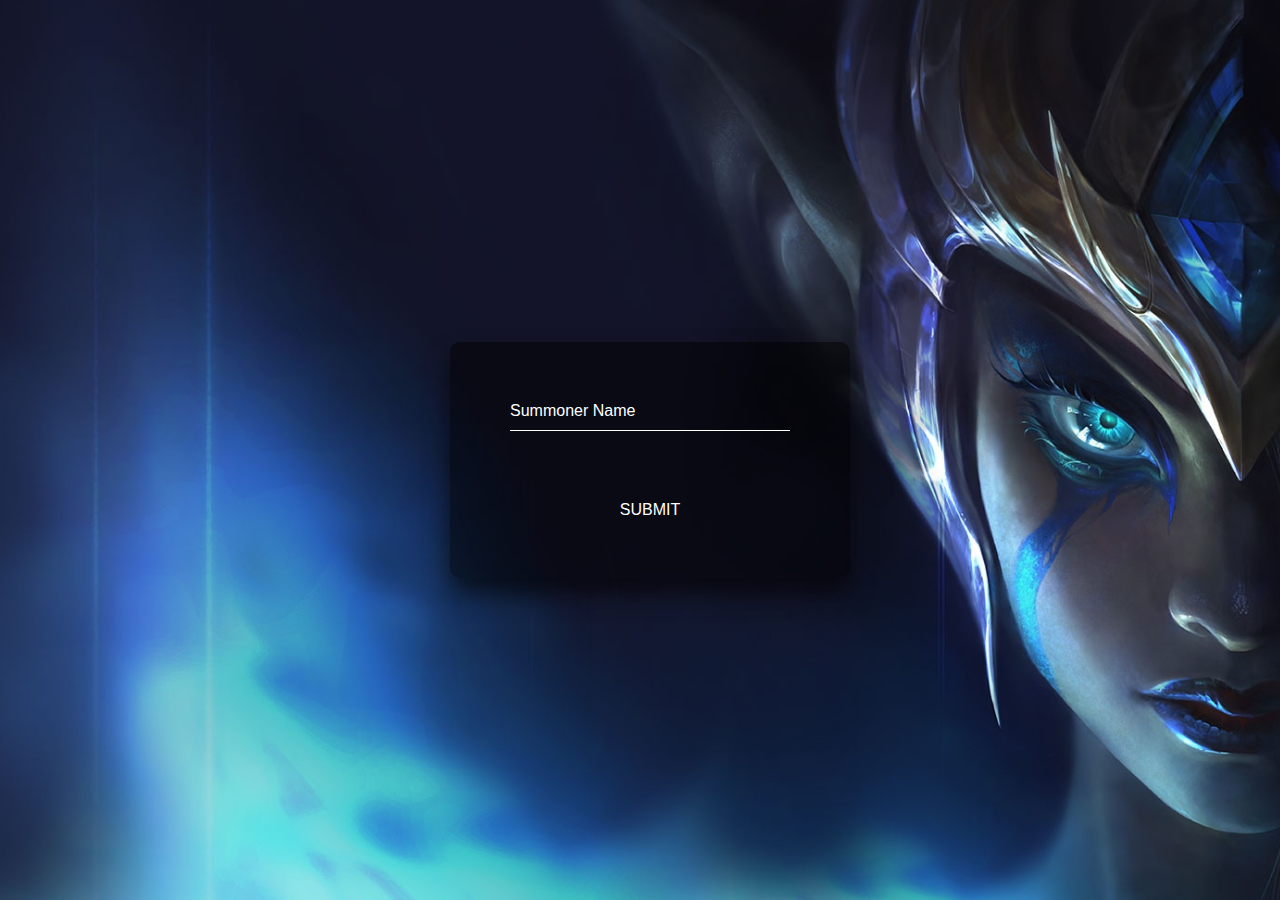
==== templates/index.html @ 2425d992 "game_report v1" ====
<!doctype html>
<html>
    <head>
        <link rel= "stylesheet" type= "text/css" href= "../static/styles/index_style.css">
      </head>
            <div class="login-box">
                <form method="POST">
                  <div class="user-box">
                    <input type="text" name="summoner_name" required="">
                    <label>Summoner Name</label>
                  </div>
                  <a>
                    <span></span>
                    <span></span>
                    <span></span>
                    <span></span>
                    <input name="text" type="submit" value="SUBMIT" id="SI">
                  </a>
                </form>
              </div>
       
    </div>
    </div>
</html>
---- static/styles/index_style.css ----
html {
  height: 100%;
}

body {
  background-image: url("../img/morgana.jpg");
  background-size: cover;
  background-repeat: no-repeat;
  background-attachment: fixed;
  background-position: center;
  background-blend-mode: lighten;
  margin:0;
  padding:0;
  font-family: sans-serif;
}

div {
  text-align: center;
  padding-top: 10px;
  padding-right: 10px;
  padding-bottom: 10px;
  padding-left: 10px;
  margin-top: 10px;
  margin-bottom: 10px;
  margin-right: 10px;
  margin-left: 10px;
  border-radius: 10px;
}

h1 {
  text-align: center;
  color: #fff;
  padding-top: 10px;
  padding-right: 10px;
  padding-bottom: 10px;
  padding-left: 10px;
  margin-top: 10px;
  margin-bottom: 10px;
  margin-right: 10px;
  margin-left: 10px;
  border-radius: 10px;
}

.login-box {
  position: absolute;
  top: 50%;
  left: 50%;
  width: 400px;
  padding: 40px;
  transform: translate(-50%, -50%);
  background: rgba(0,0,0,.5);
  box-sizing: border-box;
  box-shadow: 0 15px 25px rgba(0,0,0,.6);
  border-radius: 10px;
}

.login-box h2 {
  margin: 0 0 30px;
  padding: 0;
  color: #fff;
  text-align: center;
}

.login-box .user-box {
  position: relative;
}

.login-box .user-box input {
  width: 100%;
  padding: 5px 0;
  font-size: 16px;
  color: #fff;
  margin-bottom: 30px;
  border: none;
  border-bottom: 1px solid #fff;
  outline: none;
  background: transparent;
}
.login-box .user-box label {
  position: absolute;
  top: 0;
  left: 0;
  padding: 10px 10px;
  font-size: 16px;
  color: #fff;
  pointer-events: none;
  transition: .5s;
}

.login-box .user-box input:focus ~ label,
.login-box .user-box input:valid ~ label {
  top: -20px;
  left: 0;
  color: #03e9f4;
  font-size: 12px;
}

.login-box form a {
  position: relative;
  display: inline-block;
  padding: 10px 10px;
  color: #03e9f4;
  font-size: 16px;
  text-decoration: none;
  text-transform: uppercase;
  overflow: hidden;
  transition: .5s;
  margin-top: 5px;
  letter-spacing: 4px
}

.login-box a:hover {
  background: #03e9f4;
  color: #fff;
  border-radius: 5px;
  box-shadow: 0 0 5px #03e9f4,
              0 0 25px #03e9f4,
              0 0 50px #03e9f4,
              0 0 100px #03e9f4;
}

.login-box a span {
  position: absolute;
  display: block;
}

.login-box a span:nth-child(1) {
  top: 0;
  left: -100%;
  width: 100%;
  height: 2px;
  background: linear-gradient(90deg, transparent, #03e9f4);
  animation: btn-anim1 1s linear infinite;
}

@keyframes btn-anim1 {
  0% {
    left: -100%;
  }
  50%,100% {
    left: 100%;
  }
}

.login-box a span:nth-child(2) {
  top: -100%;
  right: 0;
  width: 2px;
  height: 100%;
  background: linear-gradient(180deg, transparent, #03e9f4);
  animation: btn-anim2 1s linear infinite;
  animation-delay: .25s
}

@keyframes btn-anim2 {
  0% {
    top: -100%;
  }
  50%,100% {
    top: 100%;
  }
}

.login-box a span:nth-child(3) {
  bottom: 0;
  right: -100%;
  width: 100%;
  height: 2px;
  background: linear-gradient(270deg, transparent, #03e9f4);
  animation: btn-anim3 1s linear infinite;
  animation-delay: .5s
}

@keyframes btn-anim3 {
  0% {
    right: -100%;
  }
  50%,100% {
    right: 100%;
  }
}

.login-box a span:nth-child(4) {
  bottom: -100%;
  left: 0;
  width: 2px;
  height: 100%;
  background: linear-gradient(360deg, transparent, #03e9f4);
  animation: btn-anim4 1s linear infinite;
  animation-delay: .75s
}

@keyframes btn-anim4 {
  0% {
    bottom: -100%;
  }
  50%,100% {
    bottom: 100%;
  }
}

#SI{
  background-color:transparent;
  border: transparent;
  padding: 5px 20px;
  color: #fff;
  font-size: 16px;
}
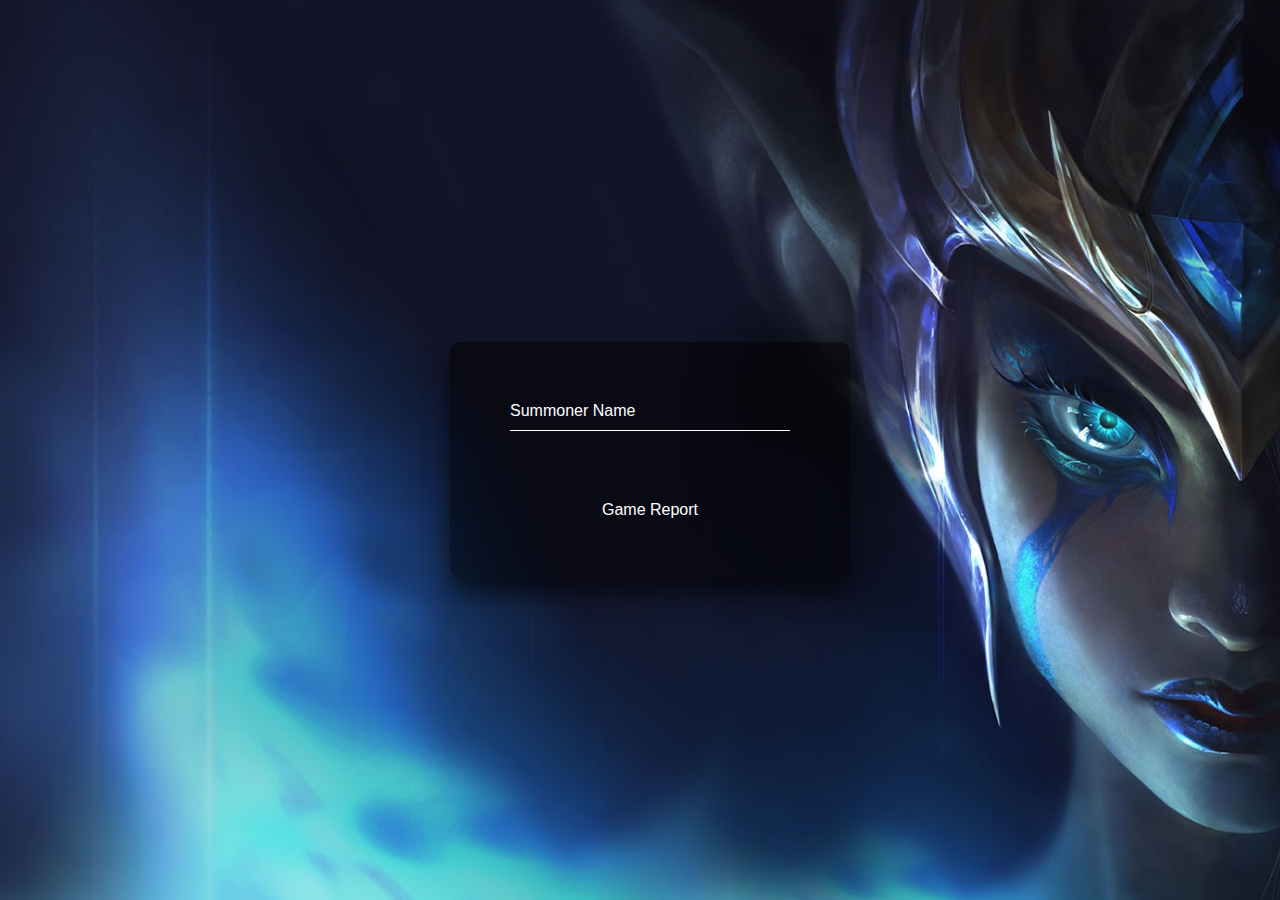
==== commit 35a4886b: "removeing headers and banner changes to simplify ux" ====
--- a/templates/index.html
+++ b/templates/index.html
@@ -6,15 +6,15 @@
             <div class="login-box">
                 <form method="POST">
                   <div class="user-box">
-                    <input type="text" name="summoner_name" required="">
+                    <input class="summoner_name" type="text" name="summoner_name" required="">
                     <label>Summoner Name</label>
                   </div>
-                  <a>
+                  <a class="submit_button">
                     <span></span>
                     <span></span>
                     <span></span>
                     <span></span>
-                    <input name="text" type="submit" value="SUBMIT" id="SI">
+                    <input class="submit_button" name="text" type="submit" value="Game Report" id="SI">
                   </a>
                 </form>
               </div>
--- a/static/styles/index_style.css
+++ b/static/styles/index_style.css
@@ -41,6 +41,16 @@
   border-radius: 10px;
 }
 
+.submit_button {
+  cursor: pointer;
+}
+
+.summoner_name input:focus{
+  background:rgb(0, 0, 0);
+  transition-delay:0s;
+}
+
+
 .login-box {
   position: absolute;
   top: 50%;
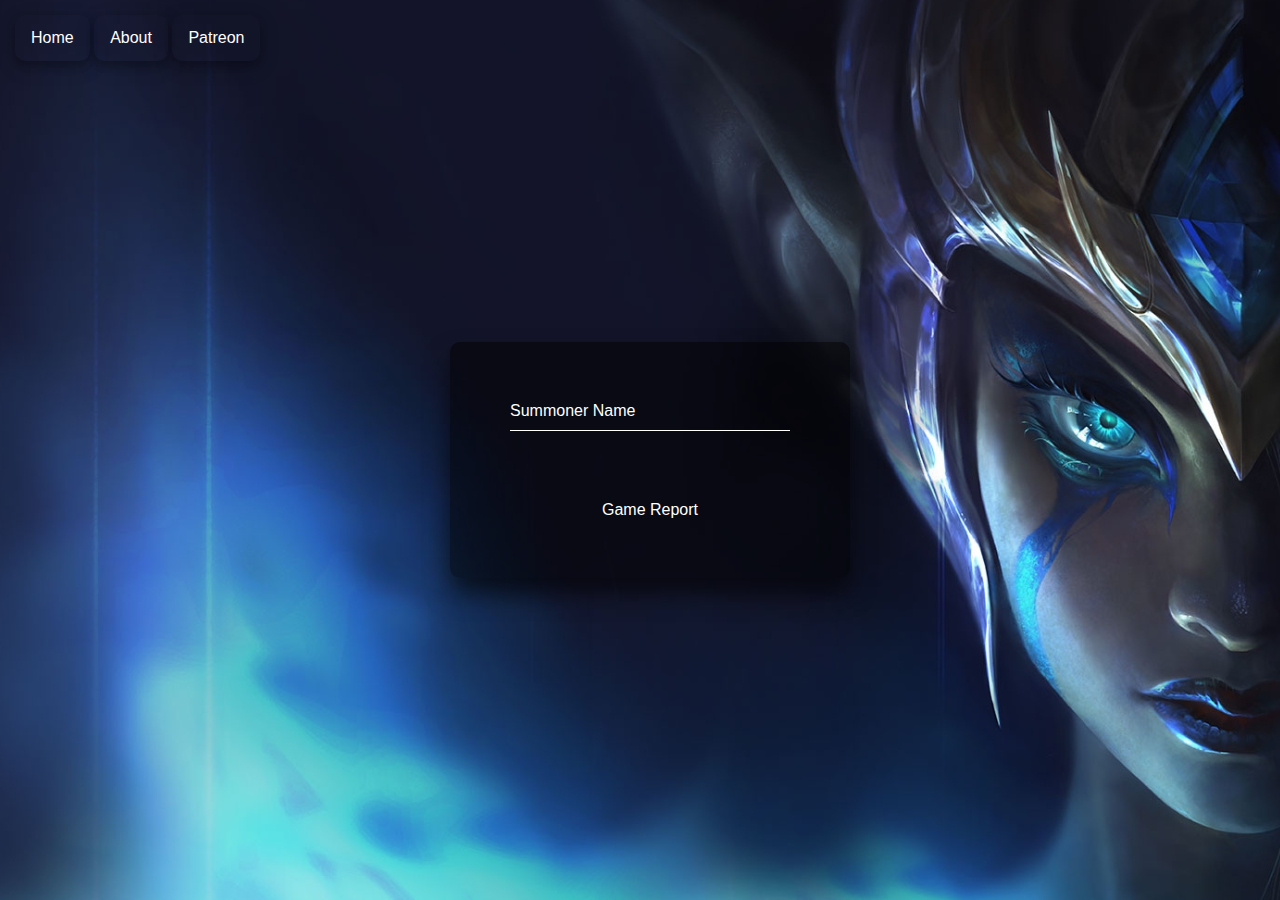
==== commit 0ee2e4ab: "change pandas version" ====
--- a/templates/index.html
+++ b/templates/index.html
@@ -3,6 +3,12 @@
     <head>
         <link rel= "stylesheet" type= "text/css" href= "../static/styles/index_style.css">
       </head>
+      <ul class="banner">
+        <li class="banner_button"><a href="/">Home</a></li>
+        <li class="banner_button"><a href="/about">About</a></li>
+        <li class="banner_button_patreon"><a href="/patreon">Patreon</a></li>
+        
+    </ul>
             <div class="login-box">
                 <form method="POST">
                   <div class="user-box">
@@ -18,7 +24,4 @@
                   </a>
                 </form>
               </div>
-       
-    </div>
-    </div>
 </html>--- a/static/styles/index_style.css
+++ b/static/styles/index_style.css
@@ -13,6 +13,37 @@
   padding:0;
   font-family: sans-serif;
 }
+
+ul {
+  list-style-type: none;
+  margin: 0px;
+  padding: 15px;
+  background-color: rgb(0, 0, 0, 0);
+  }
+  
+  .toggle {
+    display: inline-block;
+  }
+  
+  li {
+    display: inline-block;
+  }
+  
+  li a {
+    display: block;
+    cursor: pointer;
+    border-radius: 10px;
+    color: white;
+    text-align: center;
+    padding: 14px 16px;
+    text-decoration: none;
+    box-shadow: 0 4px 8px 0 rgba(0, 0, 0, 0.2), 0 6px 20px 0 rgba(0, 0, 0, 0.19);
+  }
+  
+  li a:hover {
+    background-color: #03e9f4;
+    box-shadow: 0 0 50px #03e9f4;
+  }
 
 div {
   text-align: center;
